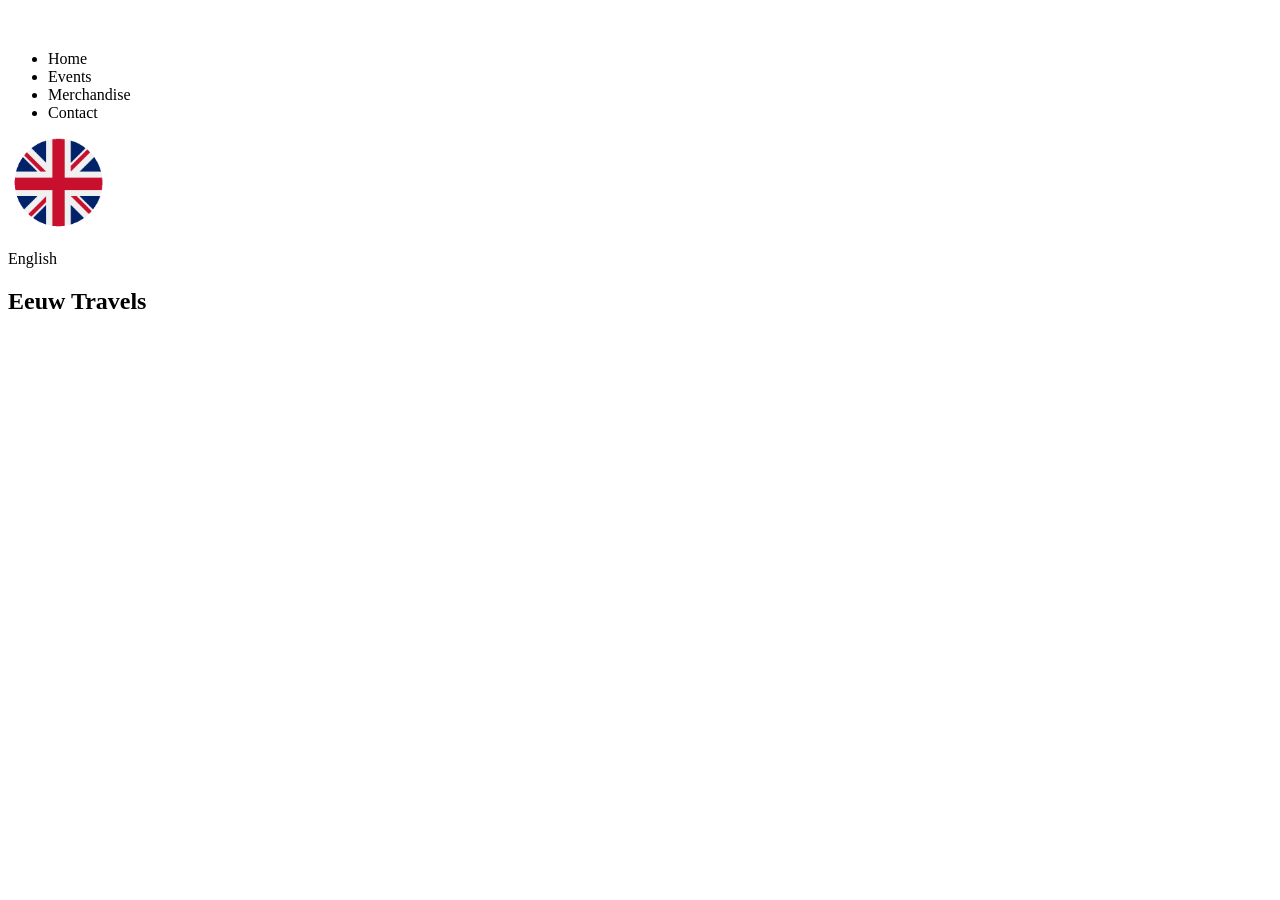
==== en/index.html @ 4996f527 "added language options and logos" ====
<!DOCTYPE html>
<html lang="en">
<head>
    <meta charset="UTF-8">
    <meta name="viewport" content="width=device-width, initial-scale=1.0">
    <title>Eeuw Travels</title>
    <link rel="stylesheet" href="../stylesheet.css">
</head>
<body>
    <header>
        <nav>
            <div class="nav-logo"><figure><img src="" alt=""></figure></div>
            <ul>
                <li>Home</li>
                <li>Events</li>
                <li>Merchandise</li>
                <li>Contact</li>
            </ul>
            <div class="nav-language"><a href="../jp/index.html"><img class="language-img" src="../img/english.png" alt="english flag"></a><p>English</p></div>
        </nav>
    </header>
    <main>
        <section>
            <h2>Eeuw Travels</h2>
            <p></p>
        </section>
    </main>
</body>
</html>
---- stylesheet.css ----
.language-img {
    max-width: 100px;
}

.black-border {
    filter: drop-shadow(1.5px 0 0 #000) 
            drop-shadow(0 1.5px 0 #000)
            drop-shadow(-1.5px 0 0 #000) 
            drop-shadow(0 -1.5px 0 #000)
}

.white-border {
    filter: drop-shadow(3px 0 0 #fff) 
            drop-shadow(0 3px 0 #fff)
            drop-shadow(-3px 0 0 #fff) 
            drop-shadow(0 -3px 0 #fff)
}
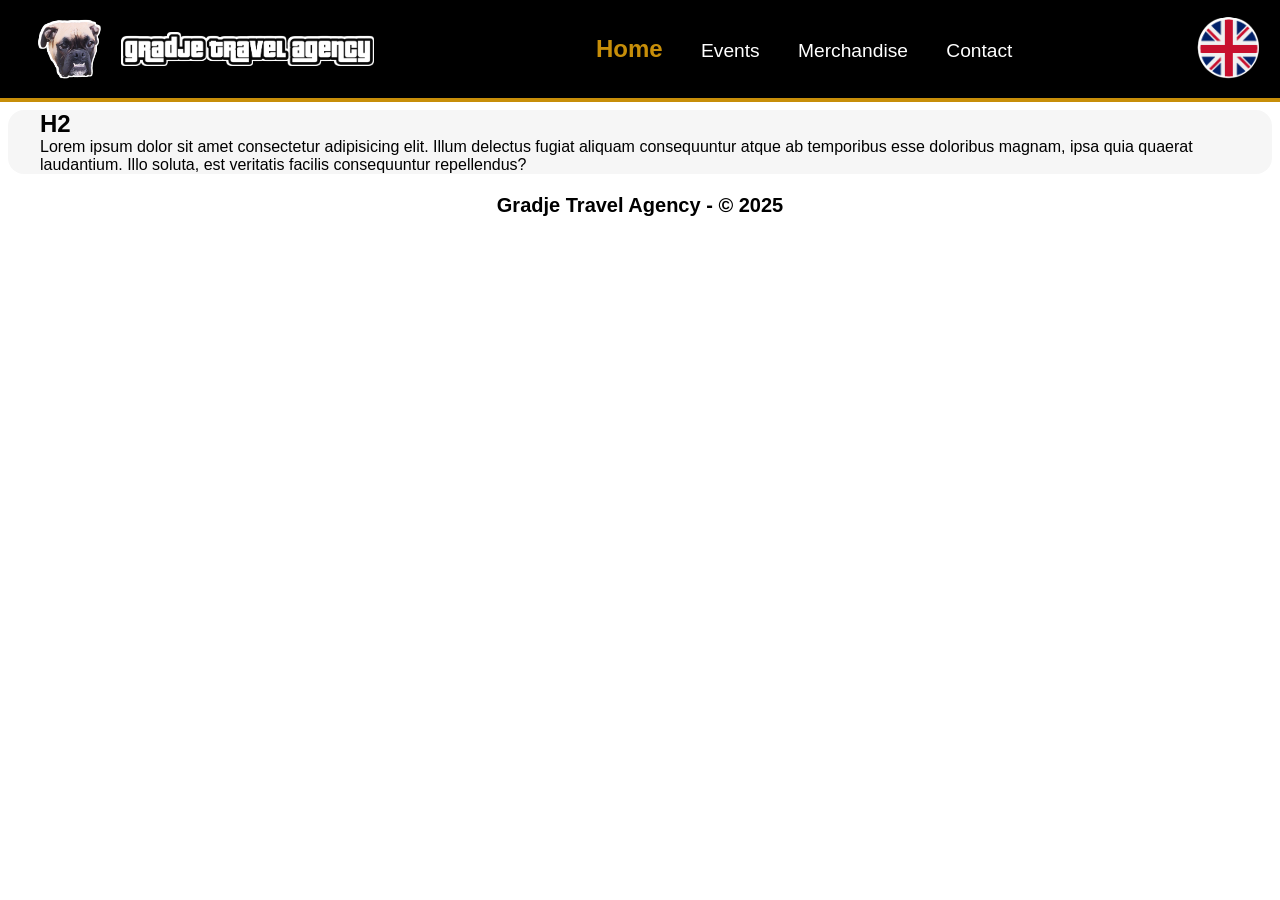
==== commit cf18a125: "made header for big screen" ====
--- a/en/index.html
+++ b/en/index.html
@@ -8,22 +8,28 @@
 </head>
 <body>
     <header>
+        <div class="website-logo">
+            <img class="white-border-small width-65" src="../img/gradje_logo.png" alt="gradje logo">
+            <img class="white-border-small width-250" src="../img/gradje_travel_agency.png" alt="gradje travel agency symbool">
+        </div>
         <nav>
-            <div class="nav-logo"><figure><img src="" alt=""></figure></div>
             <ul>
-                <li>Home</li>
+                <li class="current-page">Home</li>
                 <li>Events</li>
                 <li>Merchandise</li>
                 <li>Contact</li>
             </ul>
-            <div class="nav-language"><a href="../jp/index.html"><img class="language-img" src="../img/english.png" alt="english flag"></a><p>English</p></div>
         </nav>
+       <a href="../jp/index.html"><img class="white-border-small width-65" src="../img/english.png" alt="english"></a>
     </header>
     <main>
         <section>
-            <h2>Eeuw Travels</h2>
-            <p></p>
+            <h2>H2</h2>
+            <p>Lorem ipsum dolor sit amet consectetur adipisicing elit. Illum delectus fugiat aliquam consequuntur atque ab temporibus esse doloribus magnam, ipsa quia quaerat laudantium. Illo soluta, est veritatis facilis consequuntur repellendus?</p>
         </section>
     </main>
+    <footer>
+        Gradje Travel Agency - &copy; 2025
+    </footer>
 </body>
 </html>
--- a/stylesheet.css
+++ b/stylesheet.css
@@ -1,17 +1,105 @@
-.language-img {
-    max-width: 100px;
+:root {
+    --color-primary: rgb(0,0,0);
+    --color-secondary: rgb(199, 142, 9);
+    --color-tertiary: rgb(246, 246, 246);
 }
 
-.black-border {
+* {
+    margin: 0;
+    font-family: sans-serif;
+}
+
+/* default elements */
+img {
+    display: block;
+    max-width: 100%;
+    height: auto;
+}
+
+a {
+    text-decoration: none;
+    color: inherit;
+}
+
+main {
+    background-color: var(--color-tertiary);
+    margin: 0.5em;
+    border-radius: 1em;
+}
+
+main > * {
+    margin: 0.5em 2em;
+}
+
+.black-border-big {
+    filter: drop-shadow(4px 0 0 #000) 
+            drop-shadow(0 4px 0 #000)
+            drop-shadow(-4px 0 0 #000) 
+            drop-shadow(0 -4px 0 #000)
+}
+
+.black-border-small {
     filter: drop-shadow(1.5px 0 0 #000) 
             drop-shadow(0 1.5px 0 #000)
             drop-shadow(-1.5px 0 0 #000) 
             drop-shadow(0 -1.5px 0 #000)
 }
 
-.white-border {
-    filter: drop-shadow(3px 0 0 #fff) 
-            drop-shadow(0 3px 0 #fff)
-            drop-shadow(-3px 0 0 #fff) 
-            drop-shadow(0 -3px 0 #fff)
+.white-border-small {
+    filter: drop-shadow(1.5px 0 0 #fff) 
+            drop-shadow(0 1.5px 0 #fff)
+            drop-shadow(-1.5px 0 0 #fff) 
+            drop-shadow(0 -1.5px 0 #fff)
+}
+
+.width-65 {
+    max-width: 65px;
+}
+
+.width-250 {
+    max-width: 250px;
+}
+
+/* typography */
+
+/* header and navigation */
+header {
+    background-color: #000;
+    color: #fff;
+
+    justify-content: space-between;
+    font-size: 1.2rem;
+    border-bottom: 4px solid var(--color-secondary);
+    padding: 1em;
+}
+
+header, .website-logo {
+    display: flex;
+    align-items: center;
+}
+
+.website-logo {
+    gap: 1em;
+    padding-left: 1em;
+}
+
+nav ul {
+    display: flex;
+    list-style: none;
+    gap: 2em;
+    align-items: baseline;
+}
+
+.current-page {
+    font-weight: 800;
+    font-size: 1.25em;
+    color: var(--color-secondary);
+}
+
+/* footer */
+footer {
+    text-align: center;
+    font-weight: 600;
+    font-size: 1.25em;
+    margin: 1em;
 }
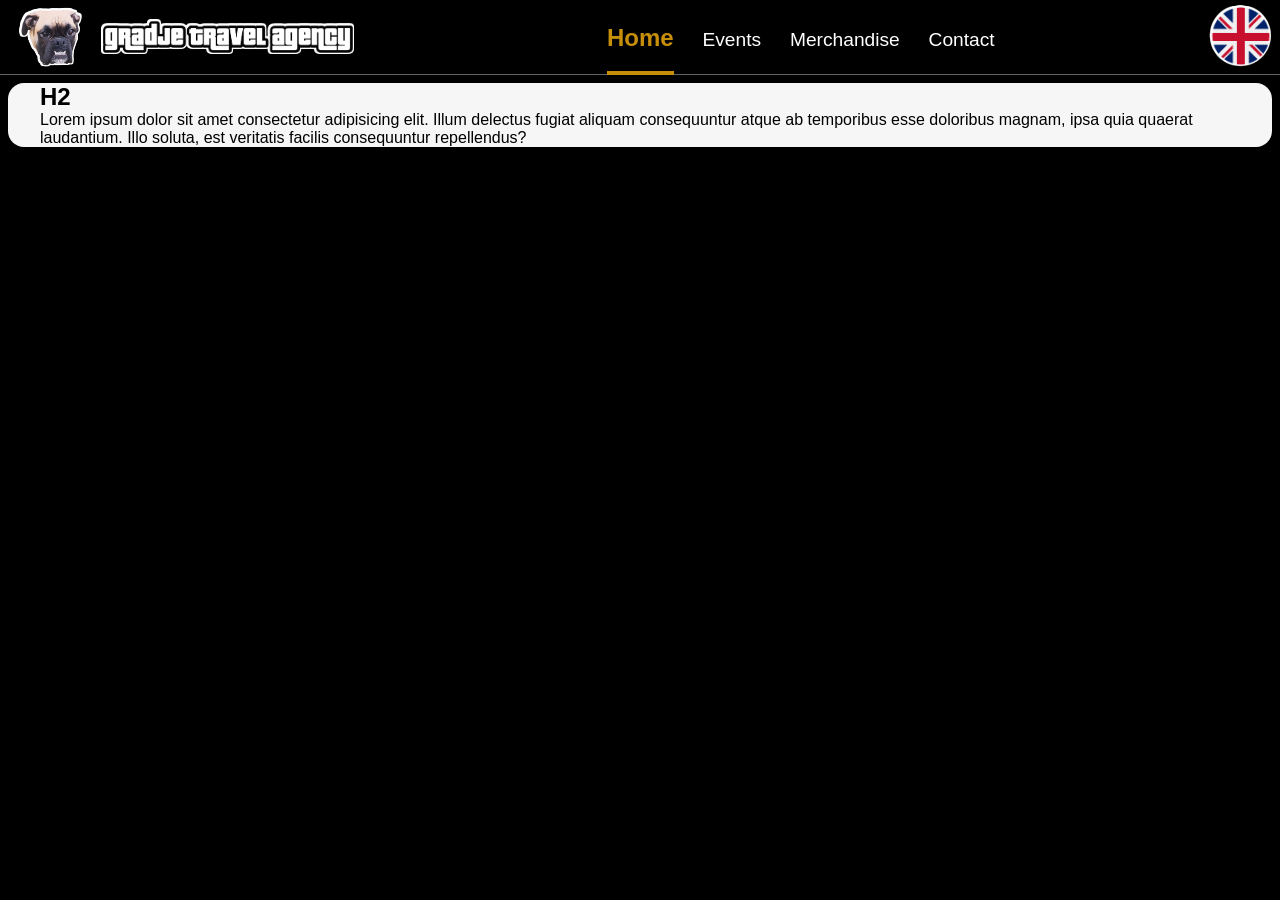
==== commit df8e80db: "adaptive nav to medium screens" ====
--- a/en/index.html
+++ b/en/index.html
@@ -9,7 +9,7 @@
 <body>
     <header>
         <div class="website-logo">
-            <img class="white-border-small width-65" src="../img/gradje_logo.png" alt="gradje logo">
+            <img class="white-border-small width-50" src="../img/gradje_logo.png" alt="gradje logo">
             <img class="white-border-small width-250" src="../img/gradje_travel_agency.png" alt="gradje travel agency symbool">
         </div>
         <nav>
@@ -32,4 +32,10 @@
         Gradje Travel Agency - &copy; 2025
     </footer>
 </body>
-</html>+</html>
+
+<!--
+TO DO next:
+- small screen header (include hamburger menu?)
+- deelpagina's aanmaken in het vlaams
+-->
--- a/stylesheet.css
+++ b/stylesheet.css
@@ -7,6 +7,7 @@
 * {
     margin: 0;
     font-family: sans-serif;
+    box-sizing: border-box;
 }
 
 /* default elements */
@@ -25,6 +26,11 @@
     background-color: var(--color-tertiary);
     margin: 0.5em;
     border-radius: 1em;
+}
+
+body {
+    
+    background-color: var(--color-primary);
 }
 
 main > * {
@@ -52,6 +58,10 @@
             drop-shadow(0 -1.5px 0 #fff)
 }
 
+.width-50 {
+    max-width: 65px;
+}
+
 .width-65 {
     max-width: 65px;
 }
@@ -69,9 +79,10 @@
 
     justify-content: space-between;
     font-size: 1.2rem;
-    border-bottom: 4px solid var(--color-secondary);
-    padding: 1em;
+    border-bottom: 0.5px solid rgb(99, 99, 99);
+    padding: 0 0.35em 0 1em;
 }
+
 
 header, .website-logo {
     display: flex;
@@ -80,20 +91,61 @@
 
 .website-logo {
     gap: 1em;
-    padding-left: 1em;
 }
 
 nav ul {
     display: flex;
     list-style: none;
-    gap: 2em;
+    gap: 1.5em;
     align-items: baseline;
+    padding-top: 1.25em;
+}
+
+nav a {
+    display: inline-block;
 }
 
 .current-page {
+    padding-bottom: 0.8em;
     font-weight: 800;
     font-size: 1.25em;
     color: var(--color-secondary);
+    border-bottom: 3px solid var(--color-secondary);
+    box-shadow: 0 1px var(--color-secondary);
+}
+
+a img:hover {
+    opacity: 80%;
+}
+
+@media (width < 65rem) {
+    header {
+        display: grid;
+        grid-template-columns: repeat(2, 1fr);
+
+        padding-top: 1em; 
+    }
+
+    .website-logo {
+        grid-row: 1;
+        grid-column: 1;
+    }
+
+    header > *:last-child {
+        grid-row: 1;
+        grid-column: 2;
+        justify-self: right;
+    }
+
+    nav {
+        grid-row: 2;
+        grid-column: 1 / 3;
+        justify-self: center;
+    }
+}
+
+@media (width < 40rem) {
+    /* hamburger menu here */
 }
 
 /* footer */
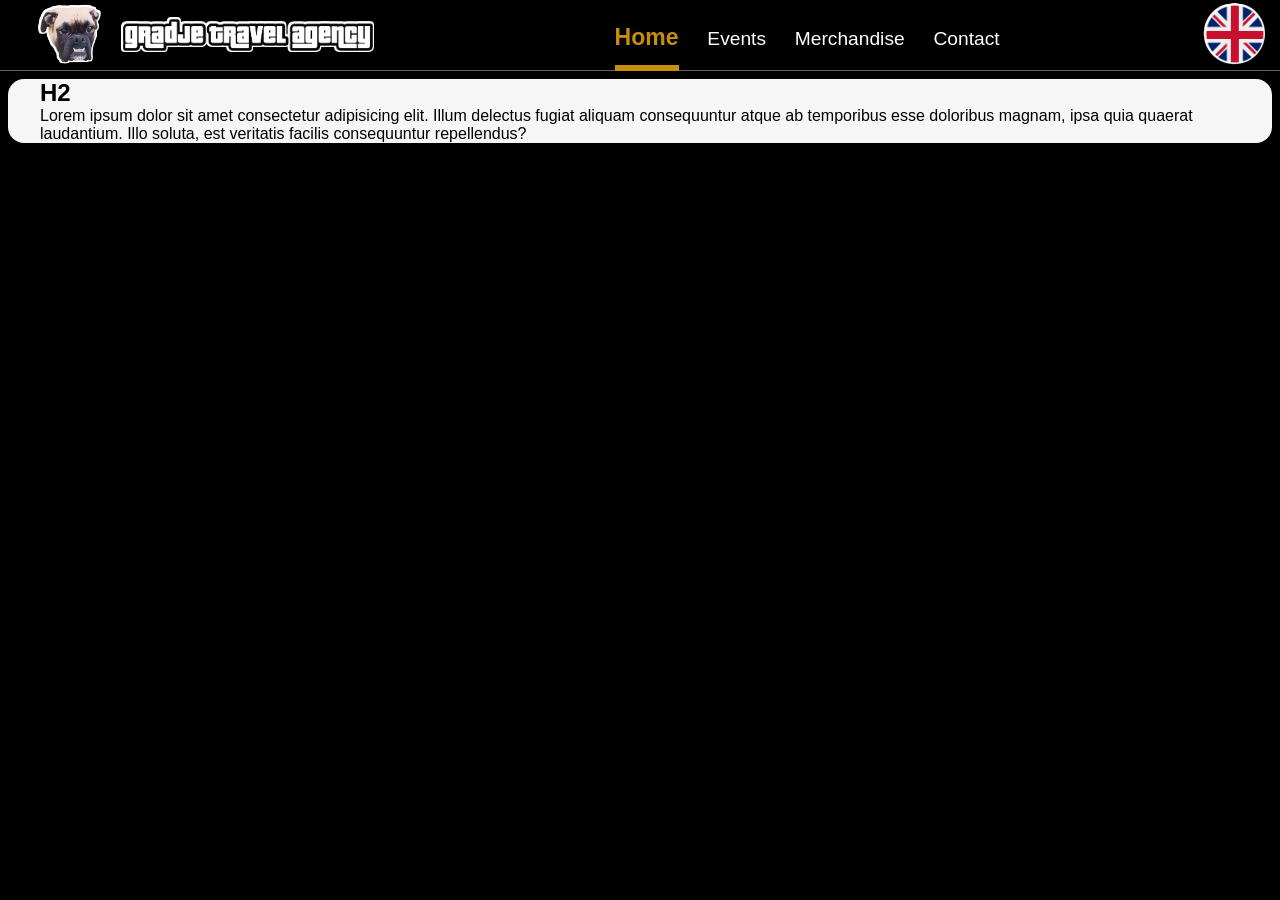
==== commit 90697201: "made hamburger menu for small screen" ====
--- a/en/index.html
+++ b/en/index.html
@@ -32,10 +32,4 @@
         Gradje Travel Agency - &copy; 2025
     </footer>
 </body>
-</html>
-
-<!--
-TO DO next:
-- small screen header (include hamburger menu?)
-- deelpagina's aanmaken in het vlaams
--->+</html>
--- a/stylesheet.css
+++ b/stylesheet.css
@@ -70,6 +70,10 @@
     max-width: 250px;
 }
 
+.inactive {
+    display: none;
+}
+
 /* typography */
 
 /* header and navigation */
@@ -79,10 +83,9 @@
 
     justify-content: space-between;
     font-size: 1.2rem;
-    border-bottom: 0.5px solid rgb(99, 99, 99);
-    padding: 0 0.35em 0 1em;
-}
-
+    border-bottom: 0.5px solid rgb(100,100,100);
+    padding: 0 0.7em 0 2em;
+}
 
 header, .website-logo {
     display: flex;
@@ -93,36 +96,56 @@
     gap: 1em;
 }
 
-nav ul {
-    display: flex;
-    list-style: none;
-    gap: 1.5em;
-    align-items: baseline;
-    padding-top: 1.25em;
-}
-
-nav a {
-    display: inline-block;
-}
-
-.current-page {
-    padding-bottom: 0.8em;
-    font-weight: 800;
-    font-size: 1.25em;
-    color: var(--color-secondary);
-    border-bottom: 3px solid var(--color-secondary);
-    box-shadow: 0 1px var(--color-secondary);
+@media (min-width: 40rem){
+    nav ul {
+        display: flex;
+        list-style: none;
+        gap: 1.5em;
+        align-items: baseline;
+        padding-top: 1.25em;
+    }
+
+    nav a {
+        display: inline-block;
+    }
+
+    .current-page, nav li:hover {
+        color: var(--color-secondary);
+        box-shadow: 0 1px var(--color-secondary);
+        border-bottom: 5px solid var(--color-secondary);
+    }
+
+    .current-page {
+        font-weight: 800;
+        padding-bottom: 0.6em;
+        font-size: 1.2em;
+    }
+
+    nav a:hover {
+        transition: 0.4s ease;
+        opacity: 0.85;
+        padding-bottom: 0.85em;
+        font-size: 1em;
+    }
+
+    nav li:hover {
+        opacity: 0.85;
+    }
+
+    .current-page:hover {
+        opacity: 1;
+    }
 }
 
 a img:hover {
-    opacity: 80%;
+    transition: 0.5s ease;
+    opacity: 0.8;
 }
 
 @media (width < 65rem) {
     header {
         display: grid;
         grid-template-columns: repeat(2, 1fr);
-
         padding-top: 1em; 
     }
 
@@ -131,7 +154,7 @@
         grid-column: 1;
     }
 
-    header > *:last-child {
+    .language-option {
         grid-row: 1;
         grid-column: 2;
         justify-self: right;
@@ -145,7 +168,130 @@
 }
 
 @media (width < 40rem) {
-    /* hamburger menu here */
+    .website-logo {
+        grid-row: 1;
+        grid-column: 1/3;
+        justify-self: center;
+        margin-bottom: 1rem;
+    }
+
+    nav {
+        grid-row: 2;
+        grid-column: 1;
+    }
+
+    .language-option {
+        grid-row: 2;
+        grid-column: 2;
+        justify-self: center;
+        margin: 0.5em 0 0.75em 0;
+    }
+
+    nav ul {
+        position: fixed;
+        background-color: #000;
+        width: 100%;
+        top: 1;
+        left: 100vw;
+        z-index: 1;
+        display: grid;
+        grid-template-columns: repeat(2, 1fr);
+        list-style: none;
+        align-items: center;
+        gap: 1.5em;
+        padding: 1.5em 0.5em;
+        visibility: hidden;
+        border-bottom: 0.5px solid rgb(100,100,100);
+    }
+
+    nav li {
+        border: 2px solid var(--color-tertiary);
+        border-radius: 0.3em;
+        text-align: center;
+    }
+
+    nav a {
+        display: block;
+        margin: 0;
+        padding: 0.25em;
+    }
+
+    nav li:hover {
+        border-color: var(--color-secondary);
+        color: var(--color-secondary);
+        opacity: 0.8;
+        border-width: 2.5px;
+        transition: 0.5s ease;
+    }
+
+    .current-page {
+        color: var(--color-secondary);
+        border-color: var(--color-secondary);
+        border-width: 2.5px;
+        font-weight: 800;
+    }
+
+    .current-page:hover {
+        opacity: 1;
+    }
+
+    .hamburger-menu {
+        height: 55px;
+        width: 55px;
+        position: relative;
+        z-index: 2;
+    }
+
+    .hamburger-menu span {
+        height: 6px;
+        width: 90%;
+        background-color: var(--color-tertiary);
+        border-radius: 25px;
+        position: absolute;
+        top: 50%;
+        left: 50%;
+        transform: translate(-50%, -50%);
+        transition: 0.3s ease;
+        margin: 0 5px;
+    }
+
+    .hamburger-menu span:nth-child(1) {
+        top: 25%;
+    }    
+
+    .hamburger-menu span:nth-child(3) {
+        top: 75%;
+    }  
+
+    .hamburger-menu:hover {
+        opacity: 0.8;
+        cursor: pointer;
+        transition: 0.5s ease;
+    }
+
+    .hamburger-menu.active {
+        transform: translate(-150%, 10%);
+    }
+
+    .hamburger-menu.active span:nth-child(1) {
+        top: 50%;
+        transform: translate(-50%, -50%) rotate(45deg);
+    }
+
+    .hamburger-menu.active span:nth-child(2) {
+        opacity: 0;
+    }
+
+    .hamburger-menu.active span:nth-child(3) {
+        top: 50%;
+        transform: translate(-50%, -50%) rotate(-45deg); 
+    }
+
+    nav ul.active {
+        visibility: visible;
+        transition: 0.5s ease;
+        left: 0;
+    }
 }
 
 /* footer */
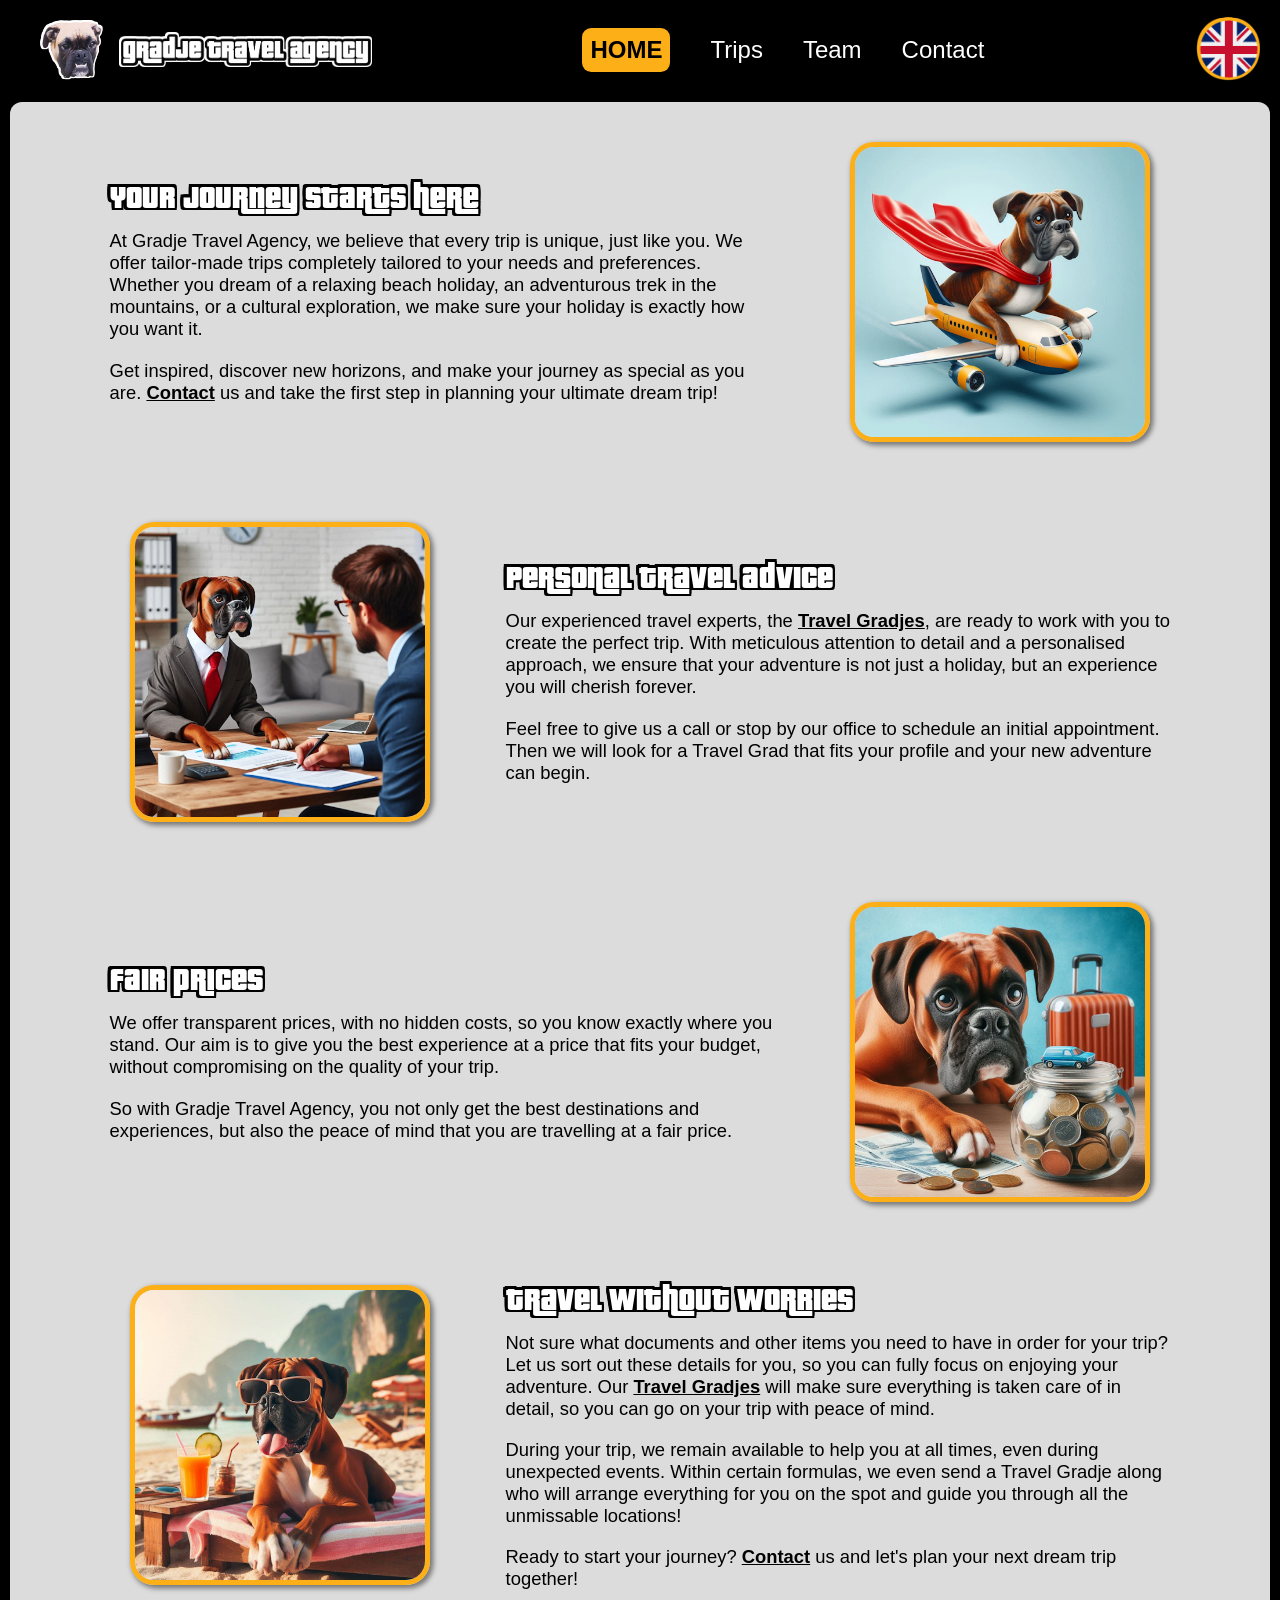
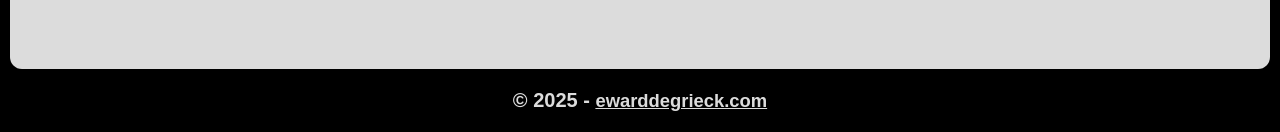
==== commit 5c8fd06e: "updated reizen page" ====
--- a/en/index.html
+++ b/en/index.html
@@ -3,33 +3,70 @@
 <head>
     <meta charset="UTF-8">
     <meta name="viewport" content="width=device-width, initial-scale=1.0">
-    <title>Eeuw Travels</title>
+    <title>Gradje Travel Agency - Home</title>
     <link rel="stylesheet" href="../stylesheet.css">
+    <script type="text/javascript" src="../dom.js" defer></script>
 </head>
 <body>
     <header>
         <div class="website-logo">
-            <img class="white-border-small width-50" src="../img/gradje_logo.png" alt="gradje logo">
+            <img class="white-border-small width-65" src="../img/gradje_logo.png" alt="gradje logo">
             <img class="white-border-small width-250" src="../img/gradje_travel_agency.png" alt="gradje travel agency symbool">
         </div>
         <nav>
+            <div class="hamburger-menu">
+                <span></span>
+                <span></span>
+                <span></span>
+            </div>
             <ul>
-                <li class="current-page">Home</li>
-                <li>Events</li>
-                <li>Merchandise</li>
-                <li>Contact</li>
+                <li class="current-page"><a href="./index.html">Home</a></li>
+                <li><a href="./reizen.html">Trips</a></li>
+                <li><a href="./team.html">Team</a></li>
+                <li><a href="./contact.html">Contact</a></li>
             </ul>
         </nav>
-       <a href="../jp/index.html"><img class="white-border-small width-65" src="../img/english.png" alt="english"></a>
+        <div class="language-option"><a href="../jp/index.html"><img class="gold-border-small width-65" src="../img/english.png" alt="english flag"></a></div>
     </header>
     <main>
-        <section>
-            <h2>H2</h2>
-            <p>Lorem ipsum dolor sit amet consectetur adipisicing elit. Illum delectus fugiat aliquam consequuntur atque ab temporibus esse doloribus magnam, ipsa quia quaerat laudantium. Illo soluta, est veritatis facilis consequuntur repellendus?</p>
-        </section>
+        <div class="center">
+            <section class="img-right flex-container">
+                <div>
+                    <h2>Your journey starts here</h2>
+                    <p>At Gradje Travel Agency, we believe that every trip is unique, just like you. We offer tailor-made trips completely tailored to your needs and preferences. Whether you dream of a relaxing beach holiday, an adventurous trek in the mountains, or a cultural exploration, we make sure your holiday is exactly how you want it.</p>
+                    <p>Get inspired, discover new horizons, and make your journey as special as you are. <a href="./contact.html">Contact</a> us and take the first step in planning your ultimate dream trip!</p>
+                </div>
+                <figure><img src="../img/boxer_dog_plane.jpg" alt="boxer dog plane"></figure>
+            </section>
+            <section class="img-left flex-container">
+                <figure><img src="../img/boxer_dog_advise.jpg" alt="boxer dog giving advice"></figure>
+                <div>
+                    <h2>Personal travel advice</h2>
+                    <p>Our experienced travel experts, the <a href="./team.html">Travel Gradjes</a>, are ready to work with you to create the perfect trip. With meticulous attention to detail and a personalised approach, we ensure that your adventure is not just a holiday, but an experience you will cherish forever.</p>
+                    <p>Feel free to give us a call or stop by our office to schedule an initial appointment. Then we will look for a Travel Grad that fits your profile and your new adventure can begin.</p>
+                </div>
+            </section>
+            <section class="img-right flex-container">
+                <div>
+                    <h2>Fair prices</h2>
+                    <p>We offer transparent prices, with no hidden costs, so you know exactly where you stand. Our aim is to give you the best experience at a price that fits your budget, without compromising on the quality of your trip.</p>
+                    <p>So with Gradje Travel Agency, you not only get the best destinations and experiences, but also the peace of mind that you are travelling at a fair price.</p>
+                </div>
+                <figure><img src="../img/boxer_save_money.jpg" alt="boxer dog saving money"></figure>
+            </section>
+            <section class="img-left flex-container">
+                <figure><img src="../img/gradje_chilling.jpg" alt="boxer dog chilling on beach"></figure>
+                <div>
+                    <h2>Travel without worries</h2>
+                    <p>Not sure what documents and other items you need to have in order for your trip? Let us sort out these details for you, so you can fully focus on enjoying your adventure. Our <a href="./team.html">Travel Gradjes</a> will make sure everything is taken care of in detail, so you can go on your trip with peace of mind.</p>
+                    <p>During your trip, we remain available to help you at all times, even during unexpected events. Within certain formulas, we even send a Travel Gradje along who will arrange everything for you on the spot and guide you through all the unmissable locations!</p>
+                    <p>Ready to start your journey? <a href="./contact.html">Contact</a> us and let's plan your next dream trip together!</p>
+                </div>
+            </section>
+        </div>
     </main>
     <footer>
-        Gradje Travel Agency - &copy; 2025
+        &copy; 2025 - <a href="https://www.ewarddegrieck.com" target="_blank">ewarddegrieck.com</a>
     </footer>
 </body>
 </html>
--- a/stylesheet.css
+++ b/stylesheet.css
@@ -1,7 +1,39 @@
+@font-face {
+    font-family: 'GTA';
+    src: url('./fonts/pricedown\ bl.otf') format('opentype');
+    font-weight: normal;
+    font-style: normal;
+}
+
+@font-face {
+    font-family: "Chalet-LondonNineteenSixty";
+    src: url("https://db.onlinewebfonts.com/t/8ae90d1880a9e9a51d7810be9fe6f49e.eot");
+    src: url("https://db.onlinewebfonts.com/t/8ae90d1880a9e9a51d7810be9fe6f49e.eot?#iefix")format("embedded-opentype"),
+    url("https://db.onlinewebfonts.com/t/8ae90d1880a9e9a51d7810be9fe6f49e.woff2")format("woff2"),
+    url("https://db.onlinewebfonts.com/t/8ae90d1880a9e9a51d7810be9fe6f49e.woff")format("woff"),
+    url("https://db.onlinewebfonts.com/t/8ae90d1880a9e9a51d7810be9fe6f49e.ttf")format("truetype"),
+    url("https://db.onlinewebfonts.com/t/8ae90d1880a9e9a51d7810be9fe6f49e.svg#Chalet-LondonNineteenSixty")format("svg");
+}
+
+@font-face {
+    font-family: "Pricedown V2";
+    src: url("https://db.onlinewebfonts.com/t/a7600f3ef906b725df694b7e08952f06.eot");
+    src: url("https://db.onlinewebfonts.com/t/a7600f3ef906b725df694b7e08952f06.eot?#iefix")format("embedded-opentype"),
+    url("https://db.onlinewebfonts.com/t/a7600f3ef906b725df694b7e08952f06.woff2")format("woff2"),
+    url("https://db.onlinewebfonts.com/t/a7600f3ef906b725df694b7e08952f06.woff")format("woff"),
+    url("https://db.onlinewebfonts.com/t/a7600f3ef906b725df694b7e08952f06.ttf")format("truetype"),
+    url("https://db.onlinewebfonts.com/t/a7600f3ef906b725df694b7e08952f06.svg#Pricedown V2")format("svg");
+}
+
 :root {
-    --color-primary: rgb(0,0,0);
-    --color-secondary: rgb(199, 142, 9);
-    --color-tertiary: rgb(246, 246, 246);
+    --color-gta-gold: rgb(252,175,23);
+    --color-broken-white: #DCDCDC;
+
+    --img-shadow: 2.5px 2.5px 5px 1px rgb(121, 120, 120); 
+    --subtle-shadow: 1.5px 1.5px 2px 0.5px rgb(97, 97, 97); 
+
+    --title-font: 'GTA', sans-serif;
+    --text-font: "Chalet-LondonNineteenSixty", sans-serif;
 }
 
 * {
@@ -11,44 +43,60 @@
 }
 
 /* default elements */
-img {
+img, iframe {
     display: block;
     max-width: 100%;
     height: auto;
 }
 
+img {
+    width: 300px;
+}
+
+iframe {
+    width: 400px;
+    height: 250px;
+}
+
 a {
+    color: inherit;
+}
+
+main a {
+    font-weight: 600;
+}
+
+header a {
     text-decoration: none;
-    color: inherit;
+}
+
+main a:hover, footer a:hover {
+    text-decoration: none;
+    padding-bottom: 0.05em;
+    border-bottom: 3px solid;
+    transition: 0.15s ease;
 }
 
 main {
-    background-color: var(--color-tertiary);
-    margin: 0.5em;
-    border-radius: 1em;
+    background-color: var(--color-broken-white);
+    margin: 0.6em;
+    border-radius: 0.75em;
+
+    display: flex;
+    flex-direction: column;
+    align-items: flex-start;
+}
+
+main > * {
+    margin: 1.5rem;
+}
+
+main p {
+    margin-bottom: 1.2rem;
 }
 
 body {
-    
-    background-color: var(--color-primary);
-}
-
-main > * {
-    margin: 0.5em 2em;
-}
-
-.black-border-big {
-    filter: drop-shadow(4px 0 0 #000) 
-            drop-shadow(0 4px 0 #000)
-            drop-shadow(-4px 0 0 #000) 
-            drop-shadow(0 -4px 0 #000)
-}
-
-.black-border-small {
-    filter: drop-shadow(1.5px 0 0 #000) 
-            drop-shadow(0 1.5px 0 #000)
-            drop-shadow(-1.5px 0 0 #000) 
-            drop-shadow(0 -1.5px 0 #000)
+    background-color: #000;
 }
 
 .white-border-small {
@@ -58,6 +106,13 @@
             drop-shadow(0 -1.5px 0 #fff)
 }
 
+.gold-border-small {
+    filter: drop-shadow(2.5px 0 0 var(--color-gta-gold)) 
+            drop-shadow(0 2.5px 0 var(--color-gta-gold))
+            drop-shadow(-2.5px 0 0 var(--color-gta-gold)) 
+            drop-shadow(0 -2.5px 0 var(--color-gta-gold))
+}
+
 .width-50 {
     max-width: 65px;
 }
@@ -74,17 +129,63 @@
     display: none;
 }
 
+.center {
+    margin: auto;
+    padding: 1.25rem;
+}
+
 /* typography */
+h2 {
+    padding: 0.5em 0;
+    font-family: var(--title-font);
+    color: #fff;
+    font-weight: 100;
+    font-size: 2rem;
+    filter: drop-shadow(2.75px 0 0 #000) 
+            drop-shadow(0 2.75px 0 #000)
+            drop-shadow(-2.75px 0 0 #000) 
+            drop-shadow(0 -2.75px 0 #000);
+}
+
+.japanese h2 {
+    color: #000;
+    filter: none;
+    font-weight: 600;
+}
+
+h3 {
+    font-family: var(--text-font);
+    color: #fff;
+    background-color: #000;
+    font-size: 1.55rem;
+    padding: 0.5rem;
+    padding-left: 1rem;
+    border-radius: 0.5em;
+    margin-bottom: 0.25rem;
+    box-shadow: var(--subtle-shadow);
+}
+
+h3 + * {
+    padding: 0.75rem;
+}
+
+h4 {
+    font-size: 1.25rem;
+    padding-bottom: 0.25rem;
+    font-family: var(--text-font);
+}
+
+p, li, a {
+    font-family: var(--text-font);
+    font-size: 1.15rem;
+}
 
 /* header and navigation */
 header {
     background-color: #000;
     color: #fff;
-
     justify-content: space-between;
-    font-size: 1.2rem;
-    border-bottom: 0.5px solid rgb(100,100,100);
-    padding: 0 0.7em 0 2em;
+    padding: 0.5em 0.7em 0 2em;
 }
 
 header, .website-logo {
@@ -96,143 +197,63 @@
     gap: 1em;
 }
 
-@media (min-width: 40rem){
-    nav ul {
-        display: flex;
-        list-style: none;
-        gap: 1.5em;
-        align-items: baseline;
-        padding-top: 1.25em;
-    }
-
-    nav a {
-        display: inline-block;
-    }
-
-    .current-page, nav li:hover {
-        color: var(--color-secondary);
-        box-shadow: 0 1px var(--color-secondary);
-        border-bottom: 5px solid var(--color-secondary);
-    }
-
-    .current-page {
-        font-weight: 800;
-        padding-bottom: 0.6em;
-        font-size: 1.2em;
-    }
-
-    nav a:hover {
-        transition: 0.4s ease;
-        opacity: 0.85;
-        padding-bottom: 0.85em;
-        font-size: 1em;
-    }
-
-    nav li:hover {
-        opacity: 0.85;
-    }
-
-    .current-page:hover {
-        opacity: 1;
-    }
+.website-logo, .language-option {
+    margin: 0.5rem;
+}
+
+nav a {
+    display: inline-block;
+    font-size: 1.5rem;
+}
+
+.current-page, nav li:hover {
+    background-color: var(--color-gta-gold);
+    color: #000;
+    padding: 0.5rem;
+    border-radius: 0.5em;
+    font-weight: 900;
+    text-transform: uppercase;
+}
+
+nav li:hover {
+    opacity: 0.95;
+    transition: 0.5s ease;
+}
+
+nav ul {
+    display: flex;
+    list-style: none;
+    gap: 2.5em;
+    align-items: baseline;
+    padding: 1.25em;
+}
+
+.current-page {
+    font-weight: 900;
 }
 
 a img:hover {
     transition: 0.5s ease;
     opacity: 0.8;
-}
-
-@media (width < 65rem) {
-    header {
-        display: grid;
-        grid-template-columns: repeat(2, 1fr);
-        padding-top: 1em; 
-    }
-
-    .website-logo {
-        grid-row: 1;
-        grid-column: 1;
-    }
-
-    .language-option {
-        grid-row: 1;
-        grid-column: 2;
-        justify-self: right;
-    }
-
-    nav {
-        grid-row: 2;
-        grid-column: 1 / 3;
-        justify-self: center;
-    }
-}
-
-@media (width < 40rem) {
-    .website-logo {
-        grid-row: 1;
-        grid-column: 1/3;
-        justify-self: center;
-        margin-bottom: 1rem;
-    }
-
-    nav {
-        grid-row: 2;
-        grid-column: 1;
-    }
-
-    .language-option {
-        grid-row: 2;
-        grid-column: 2;
-        justify-self: center;
-        margin: 0.5em 0 0.75em 0;
-    }
-
+} 
+
+@media (width < 70rem) {
     nav ul {
+        flex-direction: column;
         position: fixed;
         background-color: #000;
         width: 100%;
         top: 1;
         left: 100vw;
         z-index: 1;
-        display: grid;
-        grid-template-columns: repeat(2, 1fr);
-        list-style: none;
-        align-items: center;
-        gap: 1.5em;
-        padding: 1.5em 0.5em;
+        margin-top: 1rem;
+        padding: 3rem 0;
         visibility: hidden;
-        border-bottom: 0.5px solid rgb(100,100,100);
+        box-shadow: 0px 12px 6px -6px rgb(100,100,100);
     }
 
     nav li {
-        border: 2px solid var(--color-tertiary);
-        border-radius: 0.3em;
-        text-align: center;
-    }
-
-    nav a {
-        display: block;
-        margin: 0;
-        padding: 0.25em;
-    }
-
-    nav li:hover {
-        border-color: var(--color-secondary);
-        color: var(--color-secondary);
-        opacity: 0.8;
-        border-width: 2.5px;
-        transition: 0.5s ease;
-    }
-
-    .current-page {
-        color: var(--color-secondary);
-        border-color: var(--color-secondary);
-        border-width: 2.5px;
-        font-weight: 800;
-    }
-
-    .current-page:hover {
-        opacity: 1;
+        margin-left: 2em;
     }
 
     .hamburger-menu {
@@ -245,7 +266,7 @@
     .hamburger-menu span {
         height: 6px;
         width: 90%;
-        background-color: var(--color-tertiary);
+        background-color: var(--color-broken-white);
         border-radius: 25px;
         position: absolute;
         top: 50%;
@@ -264,7 +285,6 @@
     }  
 
     .hamburger-menu:hover {
-        opacity: 0.8;
         cursor: pointer;
         transition: 0.5s ease;
     }
@@ -292,10 +312,151 @@
         transition: 0.5s ease;
         left: 0;
     }
+
+    .disable-scrolling {
+        height: 100%;
+        overflow-y: hidden;
+    }
+}
+
+@media (width < 40rem) {
+    nav ul {
+        margin-top: 0;
+    }
+
+    header {
+        display: grid;
+        grid-template-columns: repeat(2, 1fr);
+        padding-top: 1em; 
+    }
+
+    .website-logo {
+        grid-row: 1;
+        grid-column: 1/3;
+        justify-self: center;
+    }
+
+    nav {
+        grid-row: 2;
+        grid-column: 1;
+        justify-self: center;
+    }
+
+    .language-option {
+        grid-row: 2;
+        grid-column: 2;
+        justify-self: center;
+    }
+}
+
+/* main */
+.flex-container {
+    display: flex;
+    gap: 3.5em;
+}
+
+.flex-container > * {
+    align-self: center;
+}
+
+main p {
+    max-width: 65ch;
+}
+
+main img, main iframe {
+    border: solid 5px var(--color-gta-gold);
+    border-radius: 1.5em;
+    box-shadow: var(--img-shadow);
+}
+
+main figure {
+    padding: 1.25em;
+}
+
+main ul {
+    margin-bottom: 0.5rem;
+}
+
+main section {
+    margin-bottom: 2.5rem;
+}
+
+@media (width < 58rem) {
+    .flex-container {
+        gap: 0.5em;
+    }
+
+    .img-right {
+        flex-direction: column;
+        padding-bottom: 1rem;
+    }
+
+    .img-left {
+        flex-direction: column-reverse;
+        padding-bottom: 1rem;
+    }
+}
+
+/* reizen */
+article.employee-info {
+    display: flex;
+    flex-direction: row;
+    gap: 2rem;
+    margin: 2rem 0 3.5rem 0;
+}
+
+article.employee-info figure{
+    max-width: 250px;
+    align-self: center;
+}
+
+.employee-info ul {
+    font-size: 1.15rem;
+}
+
+@media (width < 900px) {
+    article.employee-info {
+        flex-direction: column;
+        gap: 0;
+    }
+}
+
+/* contact */
+table {
+    margin: 1rem;
+    font-size: 1.25rem;
+    width: 95%;
+    border-collapse: collapse;
+    margin-bottom: 2rem;
+}
+
+tr {
+    border-bottom: 1px solid #838383;
+}
+
+td {
+    padding: 0.2rem 0 0.4rem 0;
+}
+
+@media (width > 58rem) {
+    tr td:first-child {
+        max-width: 70px;
+    }
+}
+
+@media (width <= 58rem) {
+    tr td:first-child {
+        min-width: 40px;
+    }
+}
+
+tr:last-child {
+    border: none;
 }
 
 /* footer */
 footer {
+    color: var(--color-broken-white);
     text-align: center;
     font-weight: 600;
     font-size: 1.25em;
